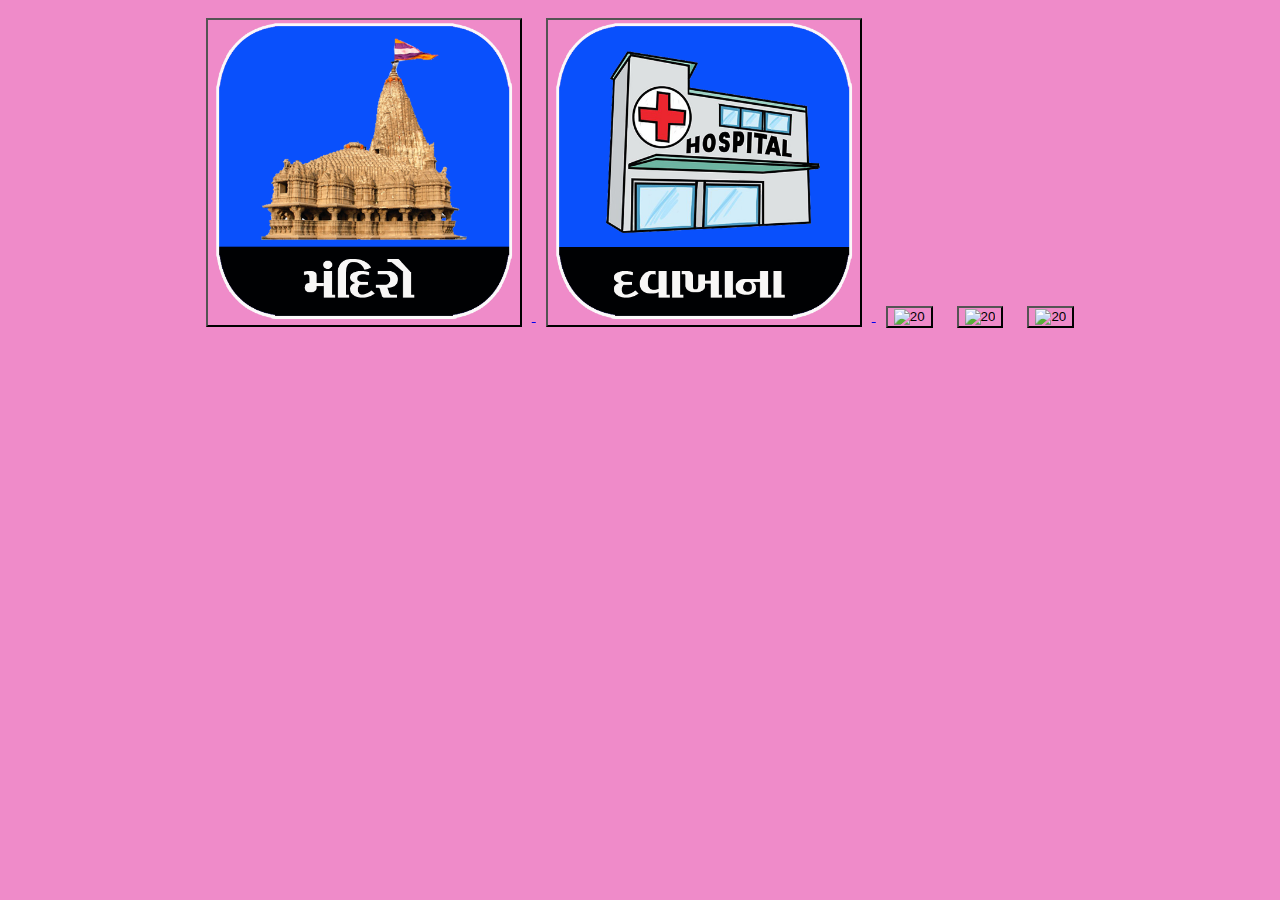
==== index.html @ f288f5f6 "Add files via upload" ====
<!DOCTYPE html>
<html>
    <head>
        <link rel="stylesheet" href="mandiro.html">
        <link rel="stylesheet" href="hospital.html">
        <title>Botad</title>

        <style>
            body {background-color: rgba(226, 43, 156, 0.548);;}
            button{background-color: rgba(0, 0, 0, 0);
                   margin: 10px;}
            button:hover {background-color: rgb(10, 243, 30);}
            header {text-align: center;}
        </style>
    </head>


    <body>


        <header>

            <a href="http://127.0.0.1:5500/mandiro.html">
                <button><h10><img src="icon/tempal.png" height="300px" width="300px"alt="20"></h10></button>
            </a> 

            <a href="http://127.0.0.1:5500/hospital.html">
                <button><h10><img src="icon/hospital.png" height="300px" width="300px" alt="20"></10></button>
            </a> 

            
            
            <button><h10><img src="https://blogger.googleusercontent.com/img/a/AVvXsEgJGfUDc8UBgozyEs9lAc7YvSwr2bFY4zuFnFzHwV3XxlGgOiFOlF-NCy3q80zEflOoLvwnBW9-TECP-grTeDmiqIgFQhwx3zbufcG8H0mryLGSoF6gQNibU7IrRbYUJqZxGDrZvwsw4qIEQrAJN4g6v9_5-h_EHm8weZutRPaD-bjeLsSxPtUr98zRAX-E" height="300px" width="300px" alt="20"></10></button>
            <button><h10><img src="https://blogger.googleusercontent.com/img/a/AVvXsEiEfGuRzzXz64BJG4CZqbEYgSGd3sjNdaMO8kMB5IkEJUv3kAUxxoB6yscKPT0IyCFZczDN5fBWJu8Zp4I-iRbCrYeDnGck3yV2CLueJ_SydAHS2K-eZdvbFQRxrZ2SytX3aNcAZh-NVsBUuOsKczWWBQlQR6mevXCReemHPPHjJtm8DtUcBs48T8EmTHfm" height="300px" width="300px" alt="20"></10></button>
            <button><h10><img src="https://blogger.googleusercontent.com/img/b/R29vZ2xl/AVvXsEj0d83rahAVxnkOEQMDaM3FbtzzGDo7XeXkYszTt99x4tLPyLiVQTlf6jVGBzngP4EKkr22V8WWdaTJ6eHDn7-UvHR4YKbNEMDWsfOdWt7tjNCsclfvExtEhwzCDazx6_LbZur76923iaHMM8hP9h2nFQi5Yl6j_bGz9eV701_vPYxqBaIIqwHr5mDY24E/s320/png1.png" height="300px" width="300px" alt="20"></10></button>
        </header>          
    </body>
</html>
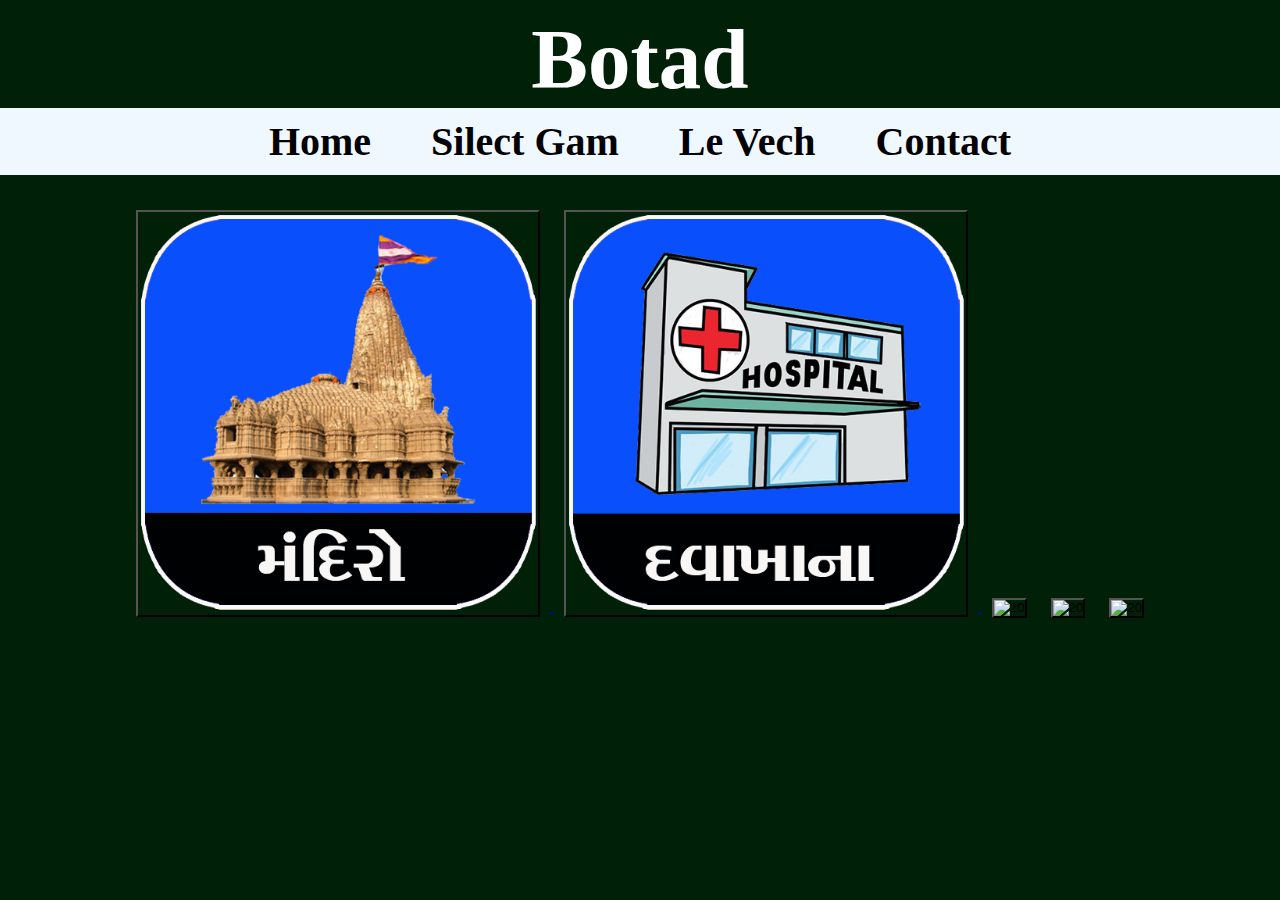
==== commit cb7a6c9c: "Add files via upload" ====
--- a/index.html
+++ b/index.html
@@ -1,38 +1,51 @@
 <!DOCTYPE html>
 <html>
     <head>
-        <link rel="stylesheet" href="mandiro.html">
-        <link rel="stylesheet" href="hospital.html">
+        
         <title>Botad</title>
-
-        <style>
-            body {background-color: rgba(226, 43, 156, 0.548);;}
-            button{background-color: rgba(0, 0, 0, 0);
-                   margin: 10px;}
-            button:hover {background-color: rgb(10, 243, 30);}
-            header {text-align: center;}
-        </style>
+        <link rel="stylesheet" href="index.css">
     </head>
 
 
     <body>
 
+        <h1 class="head">Botad</h1>
+
+        <div class="nav">
+            <ul>
+                <li><a>Home</a></li>
+                <li><a>Silect Gam</a></li>
+                <li><a></a>Le Vech</li>
+                <li><a>Contact</a></li>
+            </ul>
+        </div>
+
+        <div class="container">
+            <div class="raw">
+
+                <a href="mandiro.html">
+                    <button><h10><img src="icon/tempal.png" height="400px" width="400px"alt="20"></h10></button>
+                </a> 
+    
+                <a href="hospital.html">
+                    <button><h10><img src="icon/hospital.png" height="400px" width="400px" alt="20"></10></button>
+                </a> 
+    
+                
+                
+                <button><h10><img src="https://blogger.googleusercontent.com/img/a/AVvXsEgJGfUDc8UBgozyEs9lAc7YvSwr2bFY4zuFnFzHwV3XxlGgOiFOlF-NCy3q80zEflOoLvwnBW9-TECP-grTeDmiqIgFQhwx3zbufcG8H0mryLGSoF6gQNibU7IrRbYUJqZxGDrZvwsw4qIEQrAJN4g6v9_5-h_EHm8weZutRPaD-bjeLsSxPtUr98zRAX-E" height="400px" width="400px" alt="20"></10></button>
+                <button><h10><img src="https://blogger.googleusercontent.com/img/a/AVvXsEiEfGuRzzXz64BJG4CZqbEYgSGd3sjNdaMO8kMB5IkEJUv3kAUxxoB6yscKPT0IyCFZczDN5fBWJu8Zp4I-iRbCrYeDnGck3yV2CLueJ_SydAHS2K-eZdvbFQRxrZ2SytX3aNcAZh-NVsBUuOsKczWWBQlQR6mevXCReemHPPHjJtm8DtUcBs48T8EmTHfm" height="400px" width="400px" alt="20"></10></button>
+                <button><h10><img src="https://blogger.googleusercontent.com/img/b/R29vZ2xl/AVvXsEj0d83rahAVxnkOEQMDaM3FbtzzGDo7XeXkYszTt99x4tLPyLiVQTlf6jVGBzngP4EKkr22V8WWdaTJ6eHDn7-UvHR4YKbNEMDWsfOdWt7tjNCsclfvExtEhwzCDazx6_LbZur76923iaHMM8hP9h2nFQi5Yl6j_bGz9eV701_vPYxqBaIIqwHr5mDY24E/s320/png1.png" height="400px" width="400px" alt="20"></10></button>
+
+            </div>
+        </div>
+ 
+        
+
 
         <header>
 
-            <a href="http://127.0.0.1:5500/mandiro.html">
-                <button><h10><img src="icon/tempal.png" height="300px" width="300px"alt="20"></h10></button>
-            </a> 
-
-            <a href="http://127.0.0.1:5500/hospital.html">
-                <button><h10><img src="icon/hospital.png" height="300px" width="300px" alt="20"></10></button>
-            </a> 
-
             
-            
-            <button><h10><img src="https://blogger.googleusercontent.com/img/a/AVvXsEgJGfUDc8UBgozyEs9lAc7YvSwr2bFY4zuFnFzHwV3XxlGgOiFOlF-NCy3q80zEflOoLvwnBW9-TECP-grTeDmiqIgFQhwx3zbufcG8H0mryLGSoF6gQNibU7IrRbYUJqZxGDrZvwsw4qIEQrAJN4g6v9_5-h_EHm8weZutRPaD-bjeLsSxPtUr98zRAX-E" height="300px" width="300px" alt="20"></10></button>
-            <button><h10><img src="https://blogger.googleusercontent.com/img/a/AVvXsEiEfGuRzzXz64BJG4CZqbEYgSGd3sjNdaMO8kMB5IkEJUv3kAUxxoB6yscKPT0IyCFZczDN5fBWJu8Zp4I-iRbCrYeDnGck3yV2CLueJ_SydAHS2K-eZdvbFQRxrZ2SytX3aNcAZh-NVsBUuOsKczWWBQlQR6mevXCReemHPPHjJtm8DtUcBs48T8EmTHfm" height="300px" width="300px" alt="20"></10></button>
-            <button><h10><img src="https://blogger.googleusercontent.com/img/b/R29vZ2xl/AVvXsEj0d83rahAVxnkOEQMDaM3FbtzzGDo7XeXkYszTt99x4tLPyLiVQTlf6jVGBzngP4EKkr22V8WWdaTJ6eHDn7-UvHR4YKbNEMDWsfOdWt7tjNCsclfvExtEhwzCDazx6_LbZur76923iaHMM8hP9h2nFQi5Yl6j_bGz9eV701_vPYxqBaIIqwHr5mDY24E/s320/png1.png" height="300px" width="300px" alt="20"></10></button>
         </header>          
     </body>
 </html>
--- a/index.css
+++ b/index.css
@@ -0,0 +1,46 @@
+*{
+    margin: 0%;
+    padding: 0%;
+}
+
+.head{color: white;
+    margin-top: 10px;
+    margin: 30;
+    font-size: 85px;
+    text-align: center;
+}
+
+body{background-color: rgb(1, 32, 8);
+text-align: center;}
+button{
+    background-color: rgba(240, 248, 255, 0);
+    margin: 10px;
+}
+button:hover{background-color: rgb(21, 255, 0);}
+
+
+
+.nav{
+    width: 100%;
+    height: 50%;
+    background-color: aliceblue;
+}
+
+ul{
+    display: flex;
+    justify-content: center;
+}
+
+ul li{
+    list-style: none;
+    font-size: 40px;
+    margin-top: 10px;
+    margin-inline: 30px;
+    font-weight: 600;
+    margin-bottom: 10px;
+
+}
+
+.container{
+    margin-top: 25px;
+}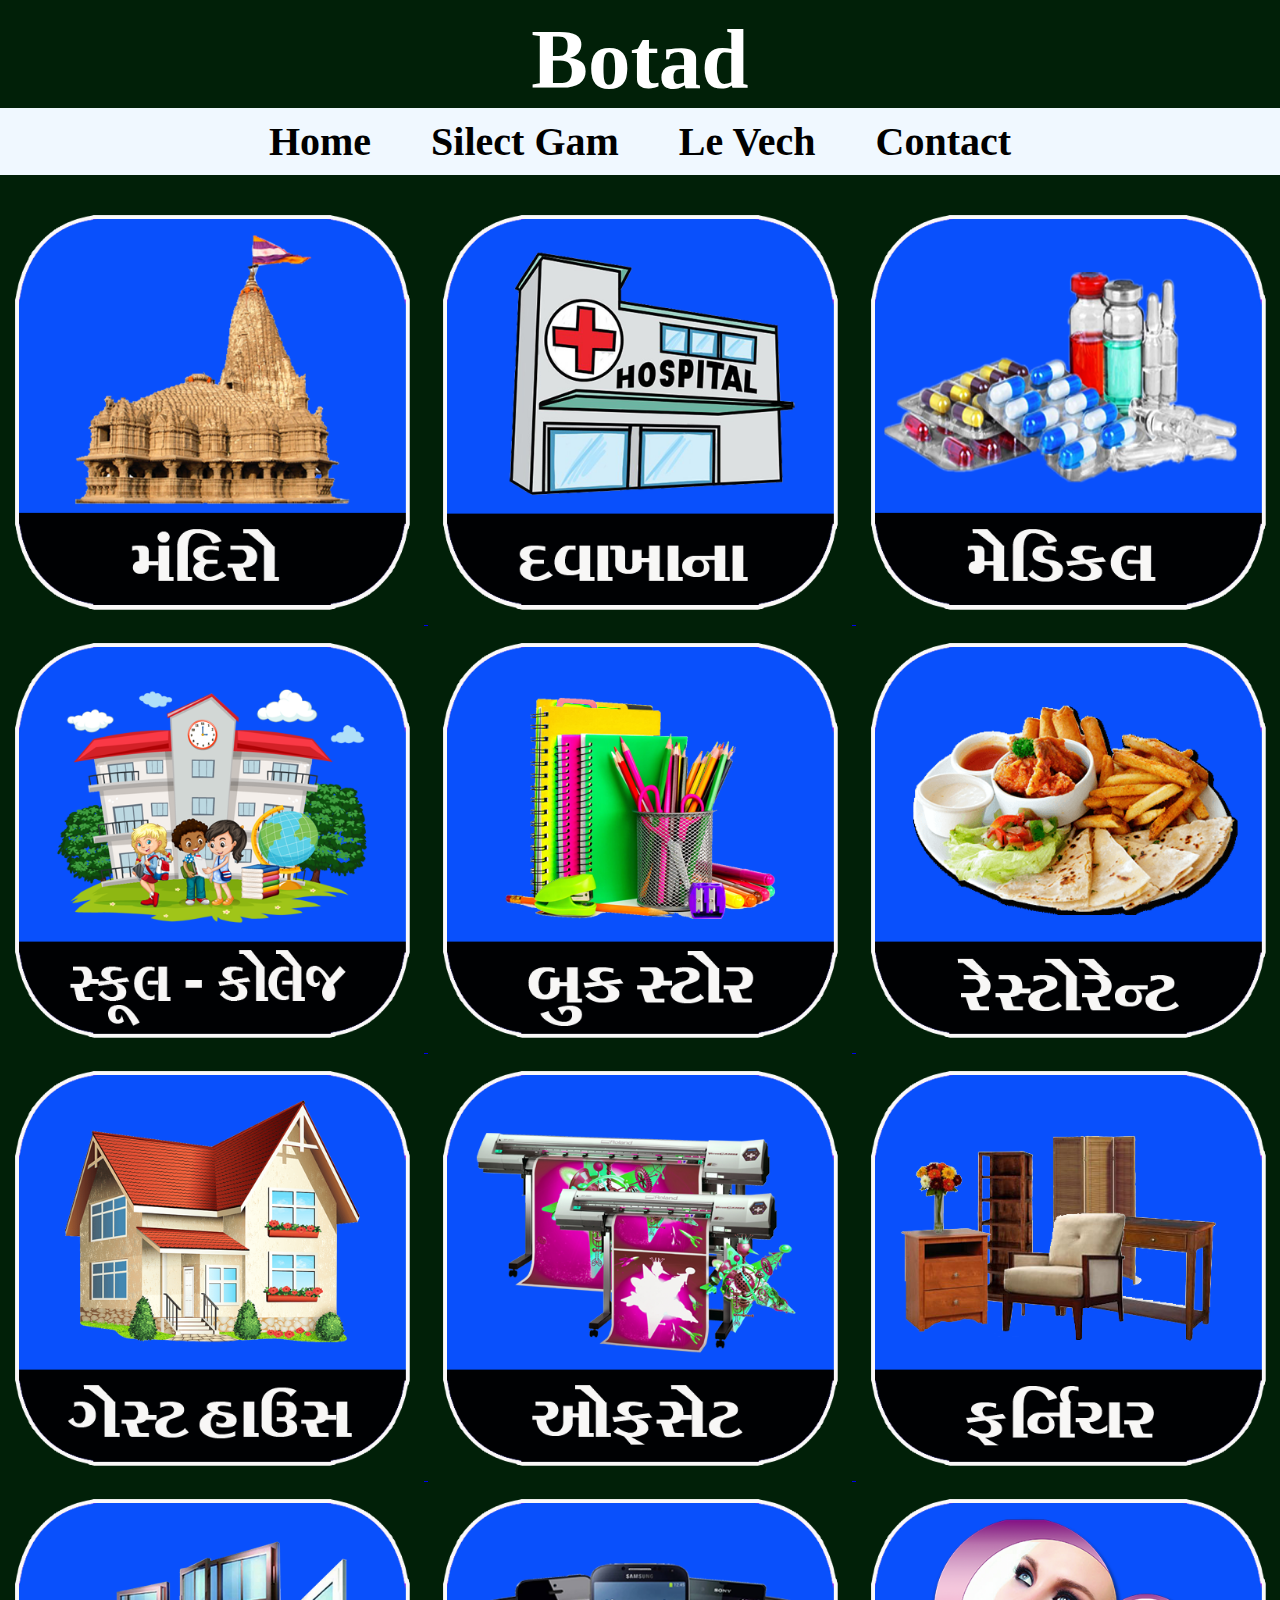
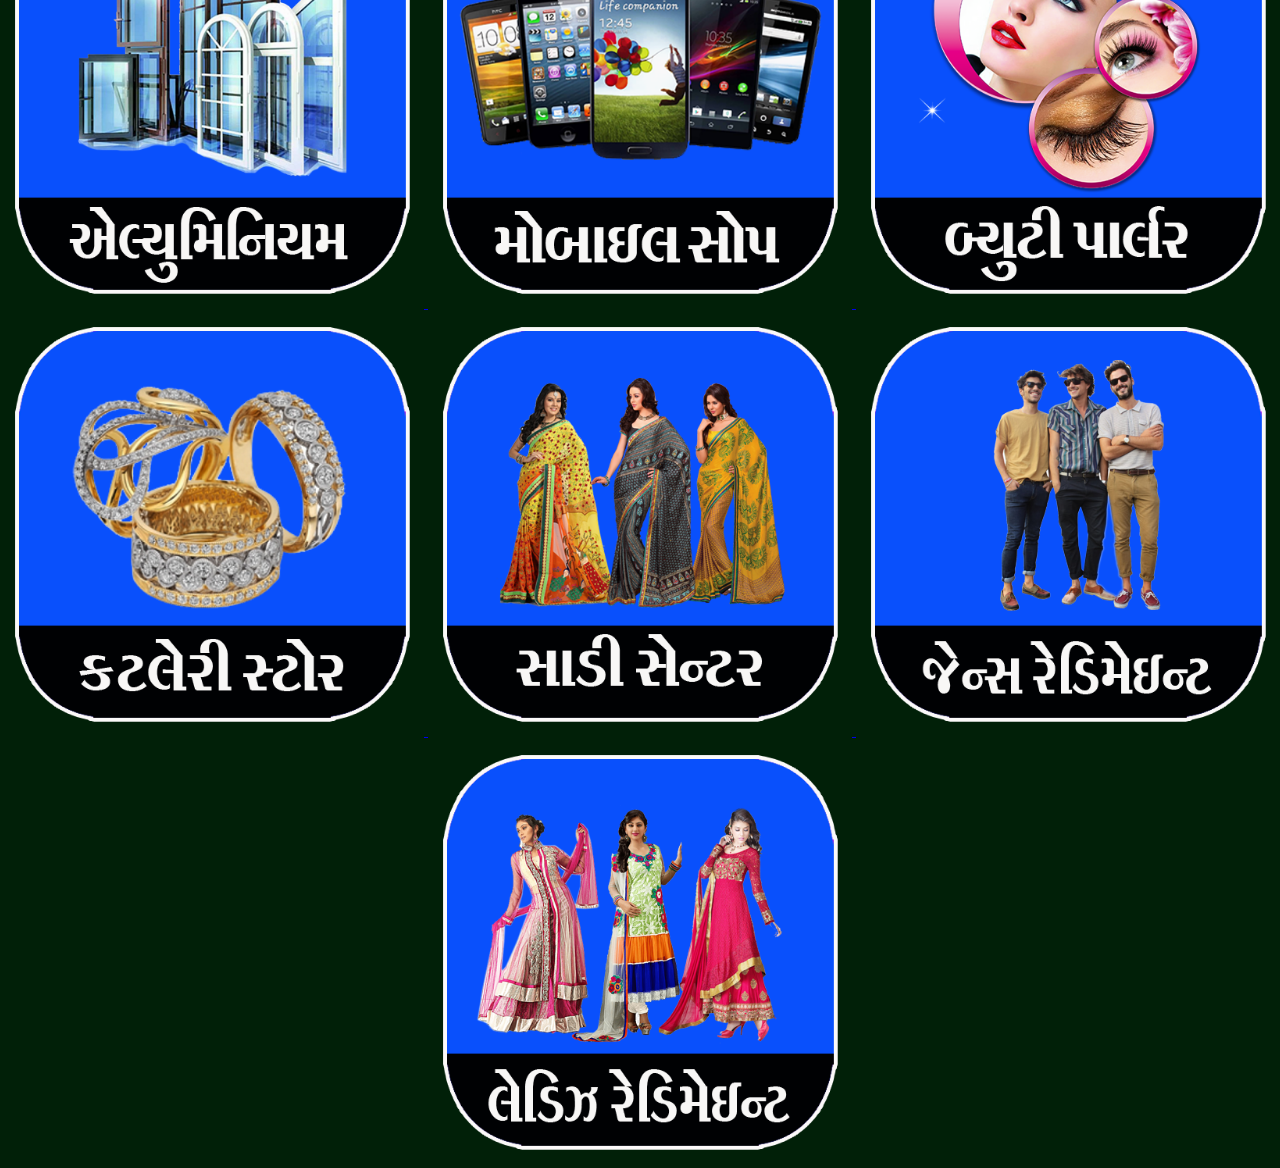
==== commit 09f6d635: "Add files via upload" ====
--- a/index.html
+++ b/index.html
@@ -24,29 +24,74 @@
             <div class="raw">
 
                 <a href="mandiro.html">
-                    <button><h10><img src="icon/tempal.png" height="400px" width="400px"alt="20"></h10></button>
+                    <img src="icon/tempal.png" height="400px" width="400px"alt="20">
                 </a> 
+
+                <a href="mandiro.html">
+                    <img src="icon/hospital.png" height="400px" width="400px"alt="20">
+                </a> 
+
+                <a href="mandiro.html">
+                    <img src="icon/medikal.png" height="400px" width="400px"alt="20">
+                </a> 
+
+                <a href="mandiro.html">
+                    <img src="icon/scool.png" height="400px" width="400px"alt="20">
+                </a> 
+                
+                <a href="mandiro.html">
+                    <img src="icon/bookstor.png" height="400px" width="400px"alt="20">
+                </a> 
+
+                <a href="mandiro.html">
+                    <img src="icon/restorent.png" height="400px" width="400px"alt="20">
+                </a> 
+
+                <a href="mandiro.html">
+                    <img src="icon/gesthous.png" height="400px" width="400px"alt="20">
+                </a> 
+
+                <a href="mandiro.html">
+                    <img src="icon/ofset.png" height="400px" width="400px"alt="20">
+                </a> 
+
+                <a href="mandiro.html">
+                    <img src="icon/furniture.png" height="400px" width="400px"alt="20">
+                </a> 
+
+                <a href="mandiro.html">
+                    <img src="icon/eliyuminiyam.png" height="400px" width="400px"alt="20">
+                </a> 
+
+                <a href="mandiro.html">
+                    <img src="icon/mobile.png" height="400px" width="400px"alt="20">
+                </a> 
+
+                <a href="mandiro.html">
+                    <img src="icon/beauty.png" height="400px" width="400px"alt="20">
+                </a> 
+
+                <a href="mandiro.html">
+                    <img src="icon/katlery.png" height="400px" width="400px"alt="20">
+                </a> 
+
+                <a href="mandiro.html">
+                    <img src="icon/sadi.png" height="400px" width="400px"alt="20">
+                </a> 
+
+                <a href="mandiro.html">
+                    <img src="icon/jensredi.png" height="400px" width="400px"alt="20">
+                </a> 
+
+                <a href="mandiro.html">
+                    <img src="icon/ladiesredi.png" height="400px" width="400px"alt="20">
+                </a> 
+
     
-                <a href="hospital.html">
-                    <button><h10><img src="icon/hospital.png" height="400px" width="400px" alt="20"></10></button>
-                </a> 
-    
-                
-                
-                <button><h10><img src="https://blogger.googleusercontent.com/img/a/AVvXsEgJGfUDc8UBgozyEs9lAc7YvSwr2bFY4zuFnFzHwV3XxlGgOiFOlF-NCy3q80zEflOoLvwnBW9-TECP-grTeDmiqIgFQhwx3zbufcG8H0mryLGSoF6gQNibU7IrRbYUJqZxGDrZvwsw4qIEQrAJN4g6v9_5-h_EHm8weZutRPaD-bjeLsSxPtUr98zRAX-E" height="400px" width="400px" alt="20"></10></button>
-                <button><h10><img src="https://blogger.googleusercontent.com/img/a/AVvXsEiEfGuRzzXz64BJG4CZqbEYgSGd3sjNdaMO8kMB5IkEJUv3kAUxxoB6yscKPT0IyCFZczDN5fBWJu8Zp4I-iRbCrYeDnGck3yV2CLueJ_SydAHS2K-eZdvbFQRxrZ2SytX3aNcAZh-NVsBUuOsKczWWBQlQR6mevXCReemHPPHjJtm8DtUcBs48T8EmTHfm" height="400px" width="400px" alt="20"></10></button>
-                <button><h10><img src="https://blogger.googleusercontent.com/img/b/R29vZ2xl/AVvXsEj0d83rahAVxnkOEQMDaM3FbtzzGDo7XeXkYszTt99x4tLPyLiVQTlf6jVGBzngP4EKkr22V8WWdaTJ6eHDn7-UvHR4YKbNEMDWsfOdWt7tjNCsclfvExtEhwzCDazx6_LbZur76923iaHMM8hP9h2nFQi5Yl6j_bGz9eV701_vPYxqBaIIqwHr5mDY24E/s320/png1.png" height="400px" width="400px" alt="20"></10></button>
 
             </div>
         </div>
- 
         
-
-
-        <header>
-
-            
-        </header>          
     </body>
 </html>
 
--- a/index.css
+++ b/index.css
@@ -12,11 +12,8 @@
 
 body{background-color: rgb(1, 32, 8);
 text-align: center;}
-button{
-    background-color: rgba(240, 248, 255, 0);
-    margin: 10px;
-}
-button:hover{background-color: rgb(21, 255, 0);}
+img{margin: 12px;}
+img:hover{background-color: rgb(21, 255, 0);}
 
 
 
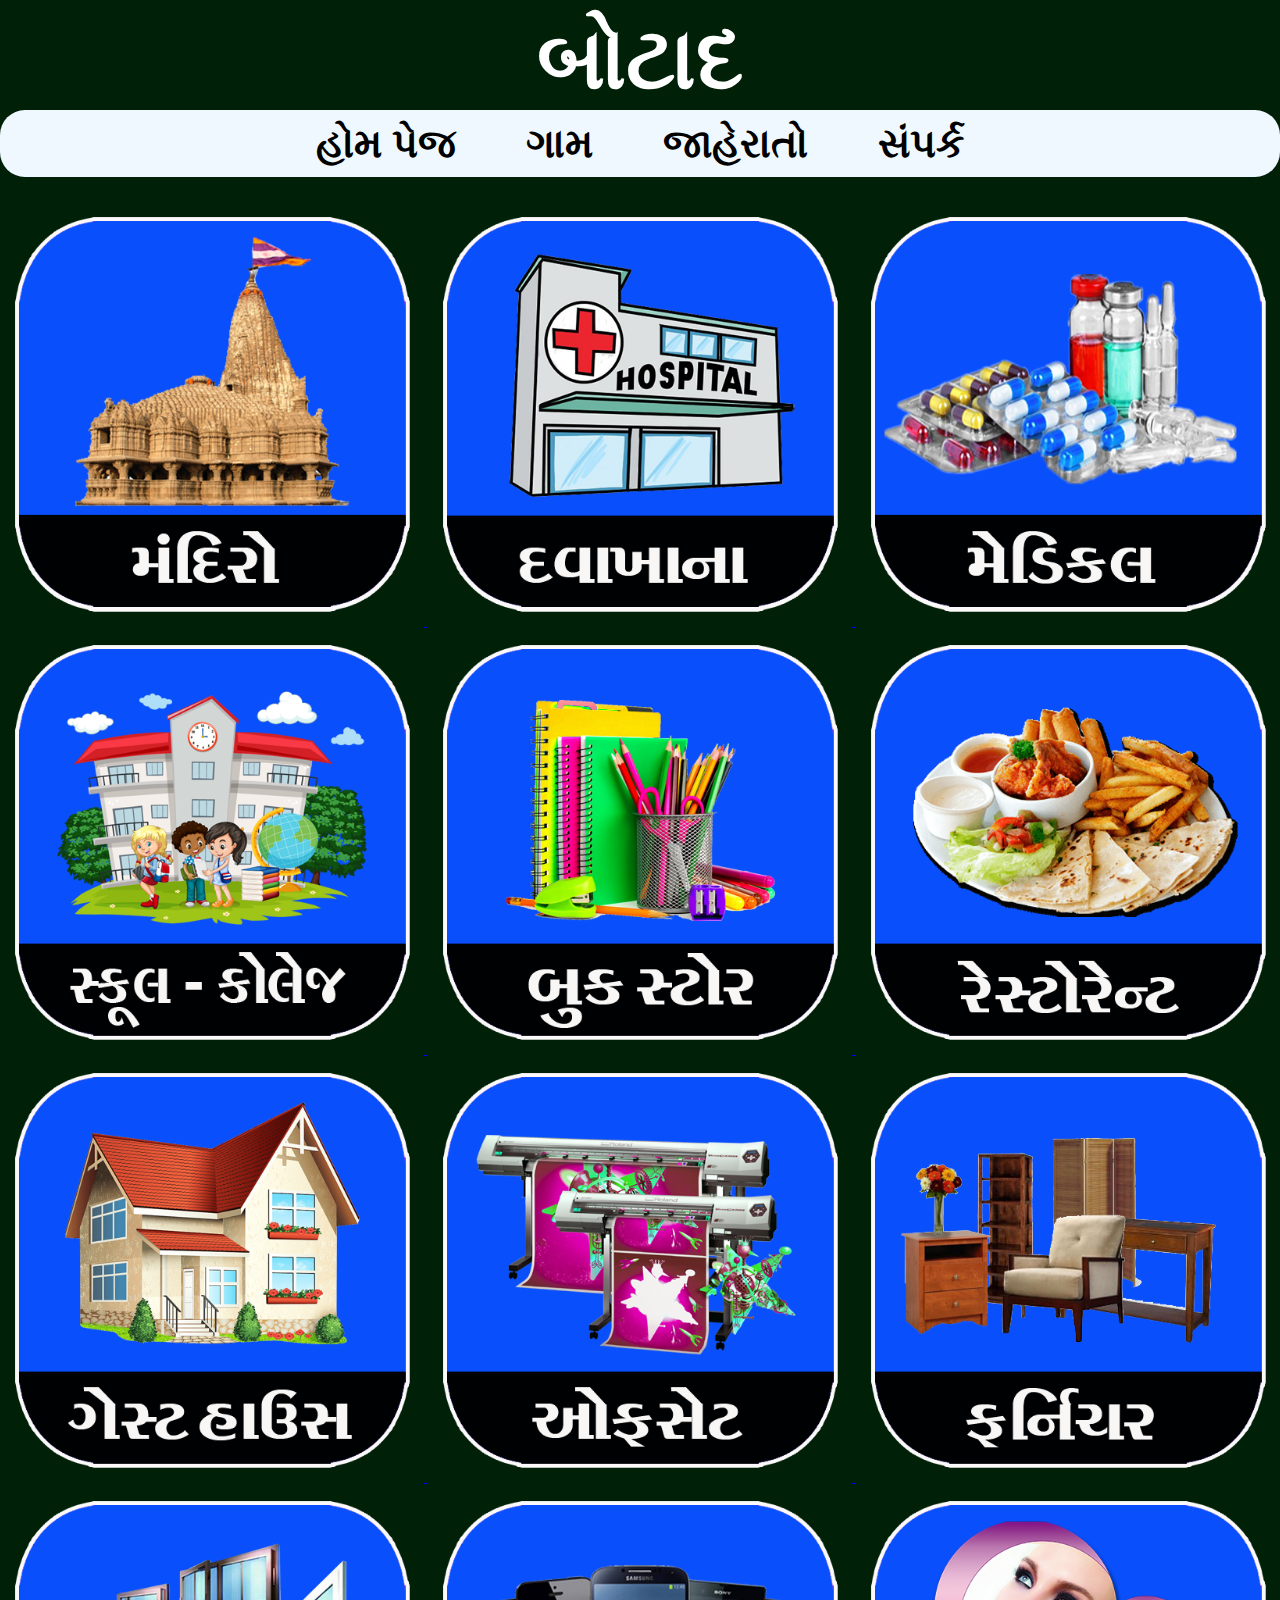
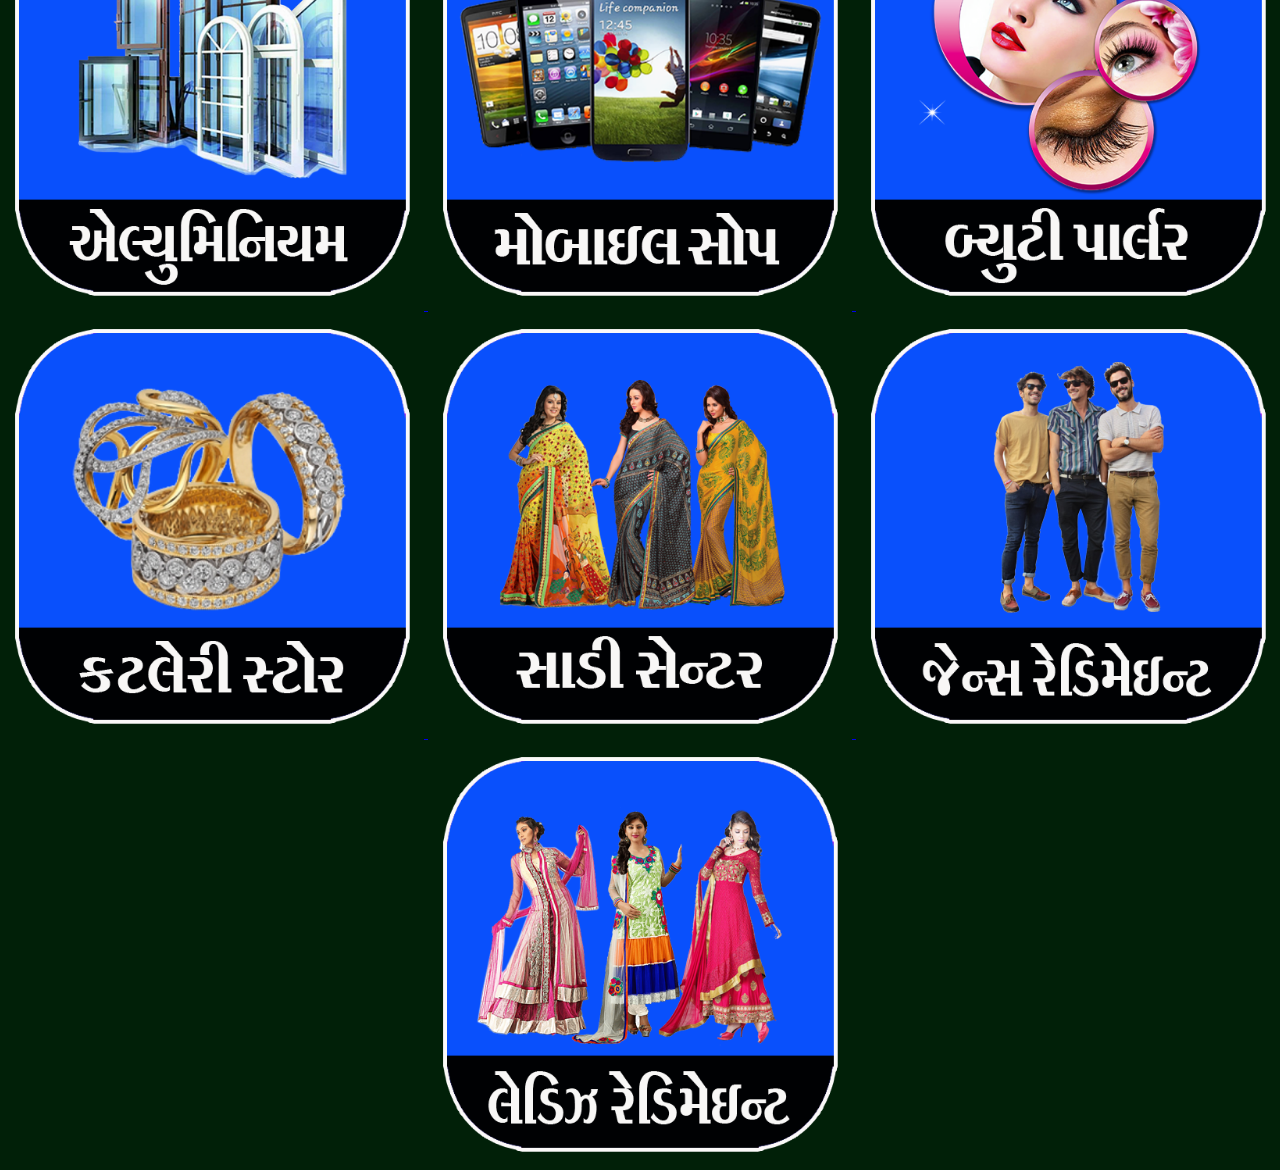
==== commit a3844a76: "Add files via upload" ====
--- a/index.html
+++ b/index.html
@@ -9,14 +9,14 @@
 
     <body>
 
-        <h1 class="head">Botad</h1>
+        <h1 class="head">બોટાદ </h1>
 
         <div class="nav">
             <ul>
-                <li><a>Home</a></li>
-                <li><a>Silect Gam</a></li>
-                <li><a></a>Le Vech</li>
-                <li><a>Contact</a></li>
+                <li><a>હોમ પેજ</a></li>
+                <li><a>ગામ</a></li>
+                <li><a>જાહેરાતો</a></li>
+                <li><a>સંપર્ક</a></li>
             </ul>
         </div>
 
--- a/index.css
+++ b/index.css
@@ -13,7 +13,7 @@
 body{background-color: rgb(1, 32, 8);
 text-align: center;}
 img{margin: 12px;}
-img:hover{background-color: rgb(21, 255, 0);}
+img:hover{background-color: rgb(5, 112, 14);}
 
 
 
@@ -21,6 +21,8 @@
     width: 100%;
     height: 50%;
     background-color: aliceblue;
+    border-radius: 25px;
+
 }
 
 ul{
@@ -32,10 +34,14 @@
     list-style: none;
     font-size: 40px;
     margin-top: 10px;
-    margin-inline: 30px;
+    margin-inline: 35px;
     font-weight: 600;
     margin-bottom: 10px;
+}
 
+ul li:hover{
+    color: rgb(248, 241, 241);
+    background-color: brown;
 }
 
 .container{
